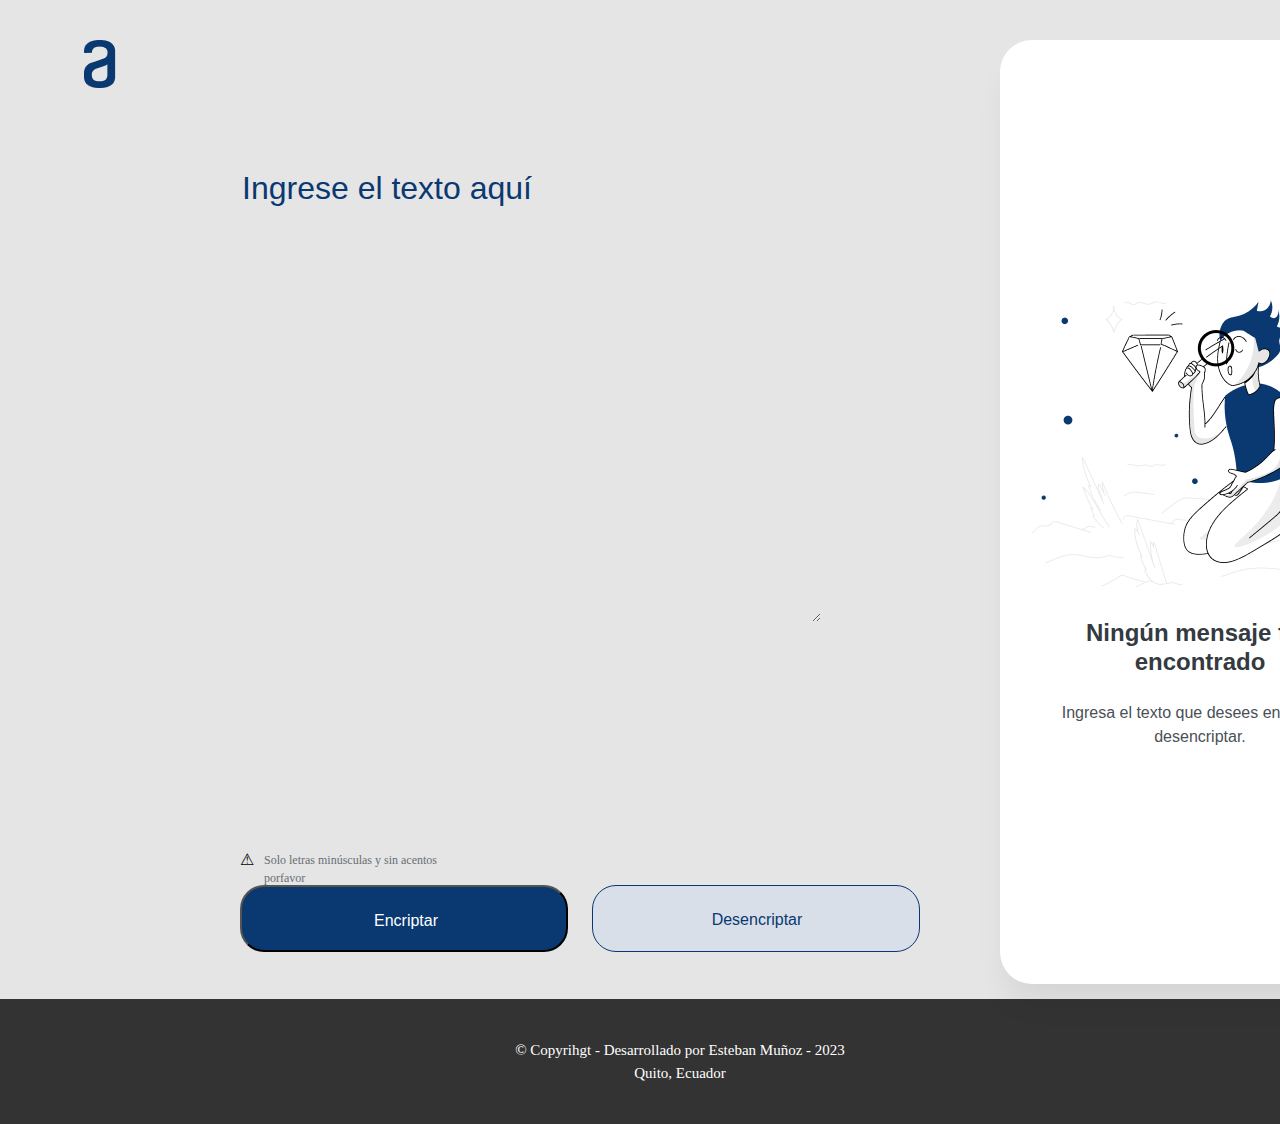
==== index.html @ 21059937 "cambie nombre del html" ====
<!DOCTYPE html>

<html>
    <head lang="es">
        <meta charset="UTF-8">
        <meta name="viewport" content="width=device-width, initial-scale=1.0">
        <title>Encriptador ED</title>
        <link rel="stylesheet" href="reset.css">
        <link rel="stylesheet" href="estilos.css">
    </head>

    <body>
        <header>
            <div>
                <img src="imagenes/Logo.png" alt="logo-alura" class="logo">
            </div>

        </header>
        <main>
            <div class="caja">
                <textarea id="texto" placeholder="Ingrese el texto aquí" pattern="^[a-zA-Z\s]*$"></textarea>
                <!-- <input type="text" id="texto" value="Ingrese el texto aquí"> -->
            </div>

            <div class="container">
                <img src="imagenes/Muñeco.png" id="imagen-muneco" alt="Muñeco buscador" class="muneco"> 
                <h1 id="mensaje-no-encontrado" class="textmen" >Ningún mensaje fue<br> encontrado</h1>
                <h1 id="mensaje-ingreso" class="texting">Ingresa el texto que desees encriptar o<br> desencriptar.</h1>
                <textarea id="texto-desencriptado" class="textresult" style="display: none;" readonly></textarea>
                <button id="boton-copiar" class="copy">Copiar</button>
            </div>                      

            <div class="nota"> 
                <p>Solo letras minúsculas y sin acentos porfavor</p>
            </div>
            <div class="boton">
                <button id="encriptar" class="encrip" onclick="ocultarelementos()">
                    <h1>Encriptar</h1>
                </button>
                <button id="desencriptar" class="desencrip" onclick="ocultarelementos()">
                    <h1>Desencriptar</h1>
                </button>
            </div>  
        </main>
        <footer class="rodapie">
            <p>&copy Copyrihgt - Desarrollado por Esteban Muñoz - 2023</p>
            <p>Quito, Ecuador</p>
        </footer> 
        <script>
            function ocultarelementos() {
                var imagenmuneco = document.getElementById("imagen-muneco");
                var textoDesencriptado = document.getElementById("texto-desencriptado");
                var mensajeNoEncontrado = document.getElementById("mensaje-no-encontrado");
                var mensajeIngreso = document.getElementById("mensaje-ingreso");
                var botonCopiar = document.getElementById("boton-copiar");
                var textoingreso = document.getElementById("texto");
                
                if (textoingreso.value === "") {
                    imagenmuneco.style.display = "inline";
                    textoDesencriptado.style.display = "none";
                    mensajeNoEncontrado.style.display = "block";
                    mensajeIngreso.style.display = "block";
                    botonCopiar.style.display = "none";
                } else {
                    imagenmuneco.style.display = "none";
                    textoDesencriptado.style.display = "inline";
                    mensajeNoEncontrado.style.display = "none";
                    mensajeIngreso.style.display = "none";
                    botonCopiar.style.display = "inline";
                }
            }
            
            function encriptarTexto(texto) {
                var textoEncriptado = texto.replace(/e/g, "enter");
                textoEncriptado = textoEncriptado.replace(/i/g, "imes");
                textoEncriptado = textoEncriptado.replace(/a/g, "ai");
                textoEncriptado = textoEncriptado.replace(/o/g, "ober");
                textoEncriptado = textoEncriptado.replace(/u/g, "ufat");
                return textoEncriptado;
            }

            function desencriptarTexto(textoEncriptado) {
                var texto = textoEncriptado.replace(/ufat/g, "u");
                texto = texto.replace(/ober/g, "o");
                texto = texto.replace(/ai/g, "a");
                texto = texto.replace(/imes/g, "i");
                texto = texto.replace(/enter/g, "e");
                return texto;
            }

            // Obtener referencias a los elementos HTML necesarios
            var inputTexto = document.getElementById("texto");
            var botonEncriptar = document.getElementById("encriptar");
            var botonDesencriptar = document.getElementById("desencriptar");
            var resultado = document.getElementById("texto-desencriptado");

            // Agregar un controlador de eventos al botón "Encriptar"
            botonEncriptar.addEventListener("click", function() {
                var texto = inputTexto.value;
                var textoEncriptado = encriptarTexto(texto);
                resultado.value = textoEncriptado;
            });

            // Agregar un controlador de eventos al botón "Desencriptar"
            botonDesencriptar.addEventListener("click", function() {
                var textoEncriptado = inputTexto.value;
                var texto = desencriptarTexto(textoEncriptado);
                resultado.value = texto;
            });

            function copy() {
                let copyText = document.querySelector("#texto-desencriptado");
                copyText.select();
                document.execCommand("copy");
            }
            
            document.querySelector("#boton-copiar").addEventListener("click", copy);

            // Obtener el elemento de textarea y agregar un escuchador de eventos 'input'
            const textarea = document.getElementById('texto');
            textarea.addEventListener('input', function() {
            // Obtener el texto actual dentro del textarea
            const texto = textarea.value;
            // Convertir el texto a minúsculas y establecer el valor del textarea
            textarea.value = texto.toLowerCase();
            });

        </script> 
    </body>
</html>
---- estilos.css ----
.logo{
    display: flex;
    flex-direction: column;
    align-items: flex-start;
    padding: 0px;
    gap: 40px;
    position: absolute;
    width: 120px;
    height: 48px;
    left: 40px;
    top: 40px;
}

body{
    background: #E5E5E5;;
}

.caja textarea{
    position: absolute;
    width: 577px;
    height: 450px;
    left: 240px;
    top: 168px;
    border: none;
    background: none;
    font-style: normal;
    font-size: 2em;
    color: #0A3871;
    font-family: 'Inter', sans-serif;
    /* text-transform: lowercase; */

  }

  textarea::placeholder{
    color: #0A3871;
    font-family: 'Inter', sans-serif;
  }

  .container{
    position: relative;
    width: 400px;
    height: 944px;
    left: 1000px;
    top: 40px; 
    background: #FFFFFF;
    box-shadow: 0px 24px 32px -8px rgba(0, 0, 0, 0.08);
    border-radius: 32px;

}

.muneco{
    position: absolute;
    width: 336px;
    height: 304px;
    left: 32px;
    top: 243px;
}

.textmen {
    position: relative;
    top: 579px;
    font-family: 'Inter', sans-serif;
    font-style: normal;
    font-weight: 700;
    font-size: 24px;
    line-height: 120%;
    color: #343A40;
    text-align: center;

  }

  .texting{
    position: relative;
    top: 603px;
    font-family: 'Inter', sans-serif;
    font-style: normal;
    font-weight: 400;
    font-size: 16px;
    line-height: 150%;
    color: #495057;
    text-align: center;

  }

  .textresult{
    position: absolute;
    width: 336px;
    height: 781px;
    left: 32px;
    top: 32px;
    font-family: 'Inter', sans-serif;
    font-style: normal;
    font-weight: 400;
    font-size: 24px;
    line-height: 150%;
    color: #495057;
    border: none;
  }

  .copy{
    box-sizing: border-box;
    display: none;
    flex-direction: row;
    align-items: flex-start;
    justify-content: center;
    padding: 24px;
    gap: 8px;
    position: absolute;
    width: 336px;
    height: 67px;
    left: 32px;
    top: 845px;
    border: 1px solid #0A3871;
    border-radius: 24px;
    background: none;
    font-family: 'Inter', sans-serif;
    font-style: normal;
    font-weight: 400;
    font-size: 16px;
    line-height: 19px;
    color: #0A3871;
    flex: none;
    order: 0;
    flex-grow: 1;
  }

.nota{
    display: flex;
    flex-direction: row;
    align-items: center;
    padding: 0px;
    gap: 8px;
    position: absolute;
    width: 229px;
    height: 18px;
    left: 240px;
    top: 851px;
}

.nota:before{
    content: '⚠';
    width: 16px;
    height: 16px;
    flex: none;
    order: 0;
    flex-grow: 0;
}

/* Solo letras minúsculas y sin acentos */

.nota p{
    width: 205px;
    height: 18px;
    font-family: 'Inter';
    font-style: normal;
    font-weight: 400;
    font-size: 12px;
    line-height: 150%;
    color: #495057;
    opacity: 0.8;
    flex: none;
    order: 1;
    flex-grow: 0;
}

.boton{
    display: flex;
    flex-direction: row;
    align-items: flex-start;
    padding: 0px;
    gap: 24px;
    position: absolute;
    width: 680px;
    height: 67px;
    left: 240px;
    top: 885px;
    
}

.encrip{
    display: flex;
    flex-direction: row;
    align-items: flex-start;
    padding: 24px;
    gap: 8px;
    width: 328px;
    height: 67px;
    background: #0A3871;
    border-radius: 24px;
    flex: none;
    order: 0;
    flex-grow: 0;

}

.encrip h1{
    width: 280px;
    height: 19px;
    font-family: 'Inter', sans-serif;
    font-style: normal;
    font-weight: 400;
    font-size: 16px;
    line-height: 19px;
    text-align: center;
    color: #FFFFFF;
    flex: none;
    order: 0;
    flex-grow: 1;
    cursor: pointer;
}


.desencrip{
    box-sizing: border-box;
    display: flex;
    flex-direction: row;
    align-items: flex-start;
    padding: 24px;
    gap: 8px;
    width: 328px;
    height: 67px;
    background: #D8DFE8;
    border: 1px solid #0A3871;
    border-radius: 24px;
    flex: none;
    order: 1;
    flex-grow: 0;
    
}

.desencrip h1{
    width: 280px;
    height: 19px;
    font-family: 'Inter', sans-serif;
    font-style: normal;
    font-weight: 400;
    font-size: 16px;
    line-height: 19px;
    text-align: center;
    color: #0A3871;
    flex: none;
    order: 0;
    flex-grow: 1;
    cursor: pointer;
    
}

footer{
    background-color: #333;
    color: #fff;
    text-align: center; 
    width: 100%;       
    padding: 40px;
    margin: 55px 0 0 0;
}

.rodapie{
    color: #fff;
    font-size: 15px;
    line-height: 1.5;
}

@media only screen and (max-width: 480px) {
    /* Estilos para pantallas pequeñas */
    .logo{
        position: absolute;
        left: 0;
        right: 87.2%;
        top: 2.5%;
        bottom: 25%;
    }
    .container {
        display: flex;
        flex-direction: column;
        align-items: flex-start;
        padding: 32px;
        gap: 32px;
        position: absolute;
        width: 327px;
        height: 170px;
        left: 24px;
        top: 707px;
        background: #FFFFFF;
        box-shadow: 0px 24px 32px -8px rgba(0, 0, 0, 0.08);
        border-radius: 32px;
    }

    .textresult{
        display: flex;
        flex-direction: column;
        align-items: flex-start;
        padding: 32px;
        gap: 32px;
        position: absolute;
        width: 327px;
        height: 170px;
        left: 5px;
        top: 5px;
        background: #FFFFFF;
        box-shadow: 0px 24px 32px -8px rgba(0, 0, 0, 0.08);
        border-radius: 32px;
    }.copy{
        left: 30px;
        top: 150px;
    }

    .textmen{
        width: 300px;
        height: 58px;
        top: 10px;
        font-family: 'Inter';
        font-style: normal;
        font-weight: 700;
        font-size: 24px;
        line-height: 120%;
        text-align: center;
        color: #343A40;
        flex: none;
        order: 0;
        flex-grow: 0;
    }
    .texting{
        width: 300px;
        height: 58px;
        top: 10px;
    }

    .caja textarea {
        position: absolute;
        width: 343px;
        height: 250px;
        left: 16px;
        top: 152px;
        font-weight: 400;
        font-size: 32px;
        line-height: 150%;
        color: #0A3871;
    }

    .nota{
        display: flex;
        flex-direction: row;
        align-items: center;
        padding: 0px;
        gap: 8px;
        position: absolute;
        width: 229px;
        height: 18px;
        left: 16px;
        top: 451px;
    }

    .boton{
        display: flex;
        flex-direction: column;
        align-items: flex-start;
        padding: 0px;
        gap: 24px;
        position: absolute;
        width: 343px;
        height: 158px;
        left: 16px;
        top: 485px;
    }
    .muneco {
        display: none;
        width: 327px;
        height: 170px;
        left: 5px;
        top: 5px;

    }


    .rodapie{
        position: relative;
        width: 100%;
        height: 20px;
        top: 950px;
    }


}
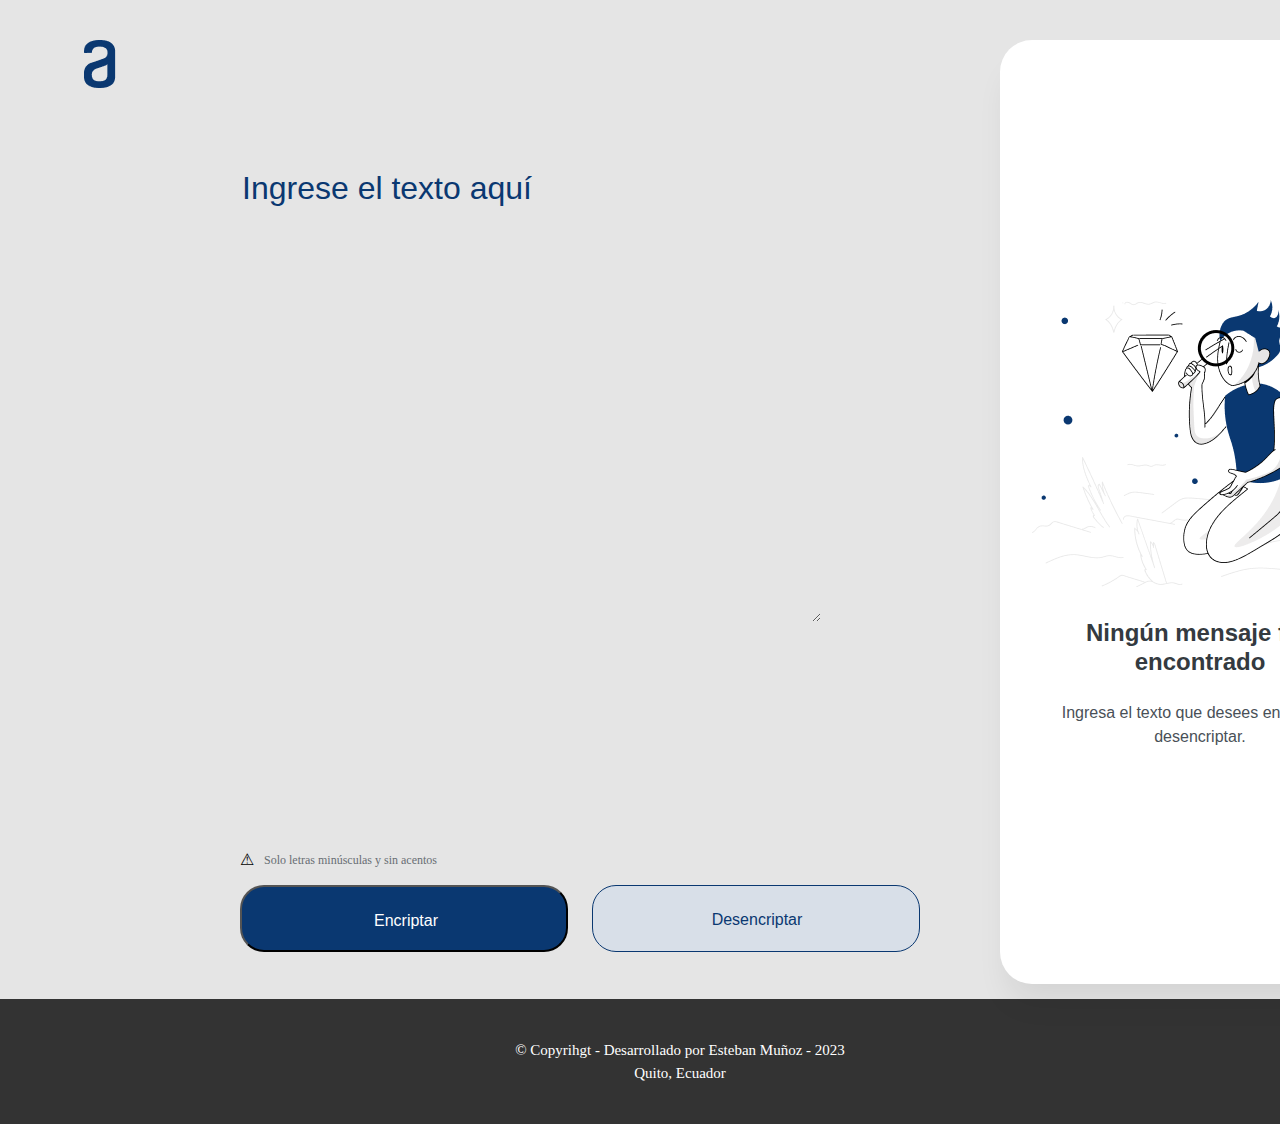
==== commit ebc2c1b9: "eliminar palabra porfavor" ====
--- a/index.html
+++ b/index.html
@@ -31,7 +31,7 @@
             </div>                      
 
             <div class="nota"> 
-                <p>Solo letras minúsculas y sin acentos porfavor</p>
+                <p>Solo letras minúsculas y sin acentos</p>
             </div>
             <div class="boton">
                 <button id="encriptar" class="encrip" onclick="ocultarelementos()">
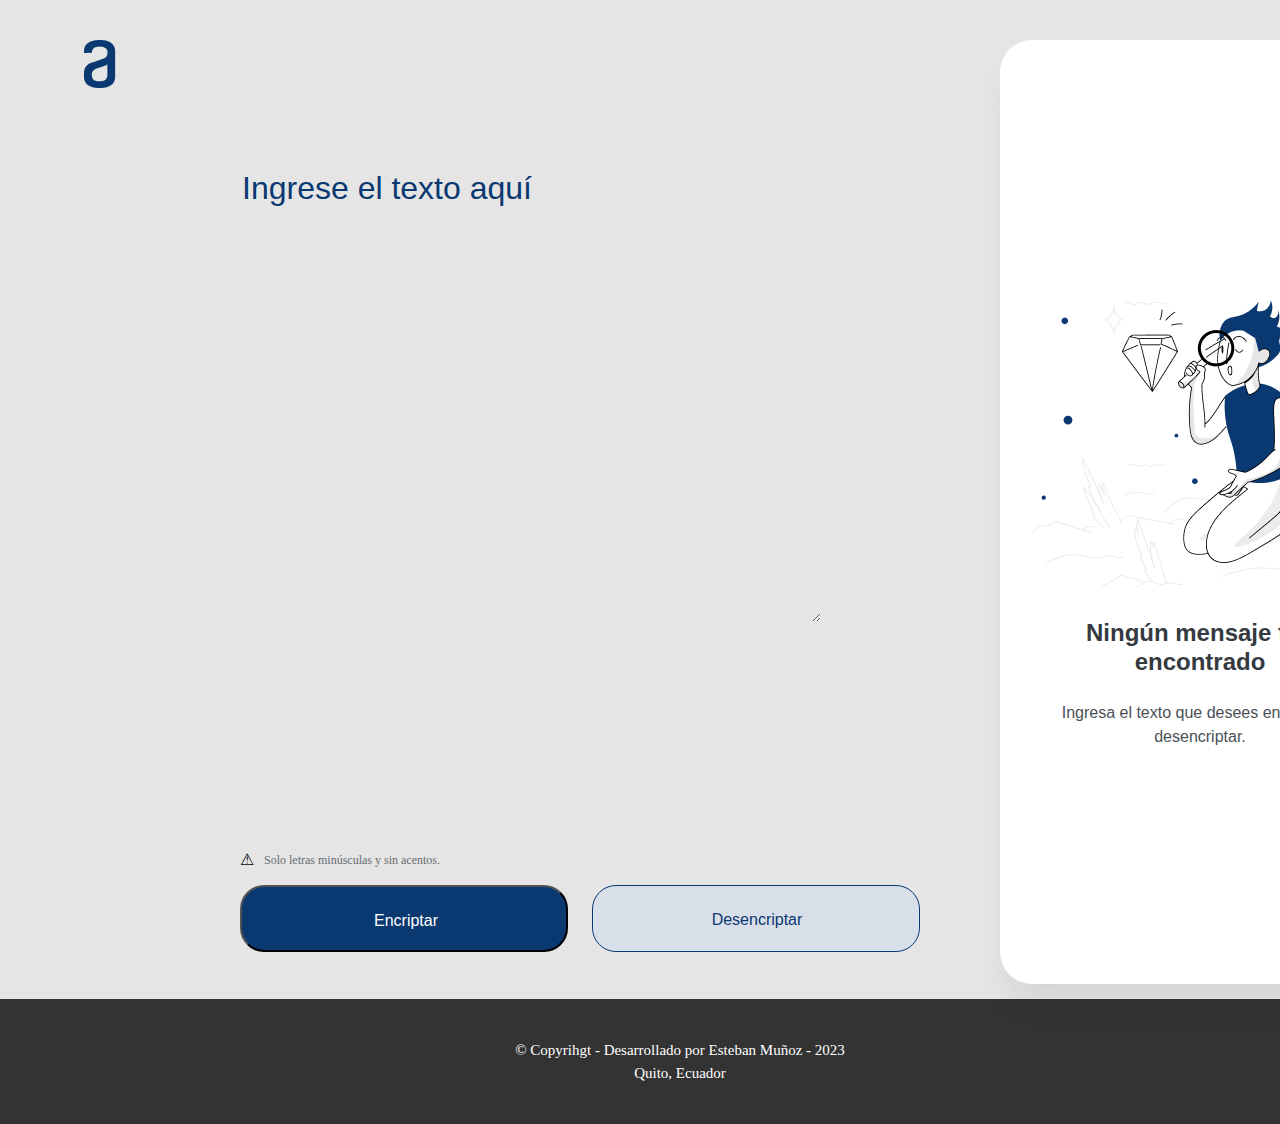
==== commit 77090f41: "aunmentar punto final" ====
--- a/index.html
+++ b/index.html
@@ -31,7 +31,7 @@
             </div>                      
 
             <div class="nota"> 
-                <p>Solo letras minúsculas y sin acentos</p>
+                <p>Solo letras minúsculas y sin acentos.</p>
             </div>
             <div class="boton">
                 <button id="encriptar" class="encrip" onclick="ocultarelementos()">
